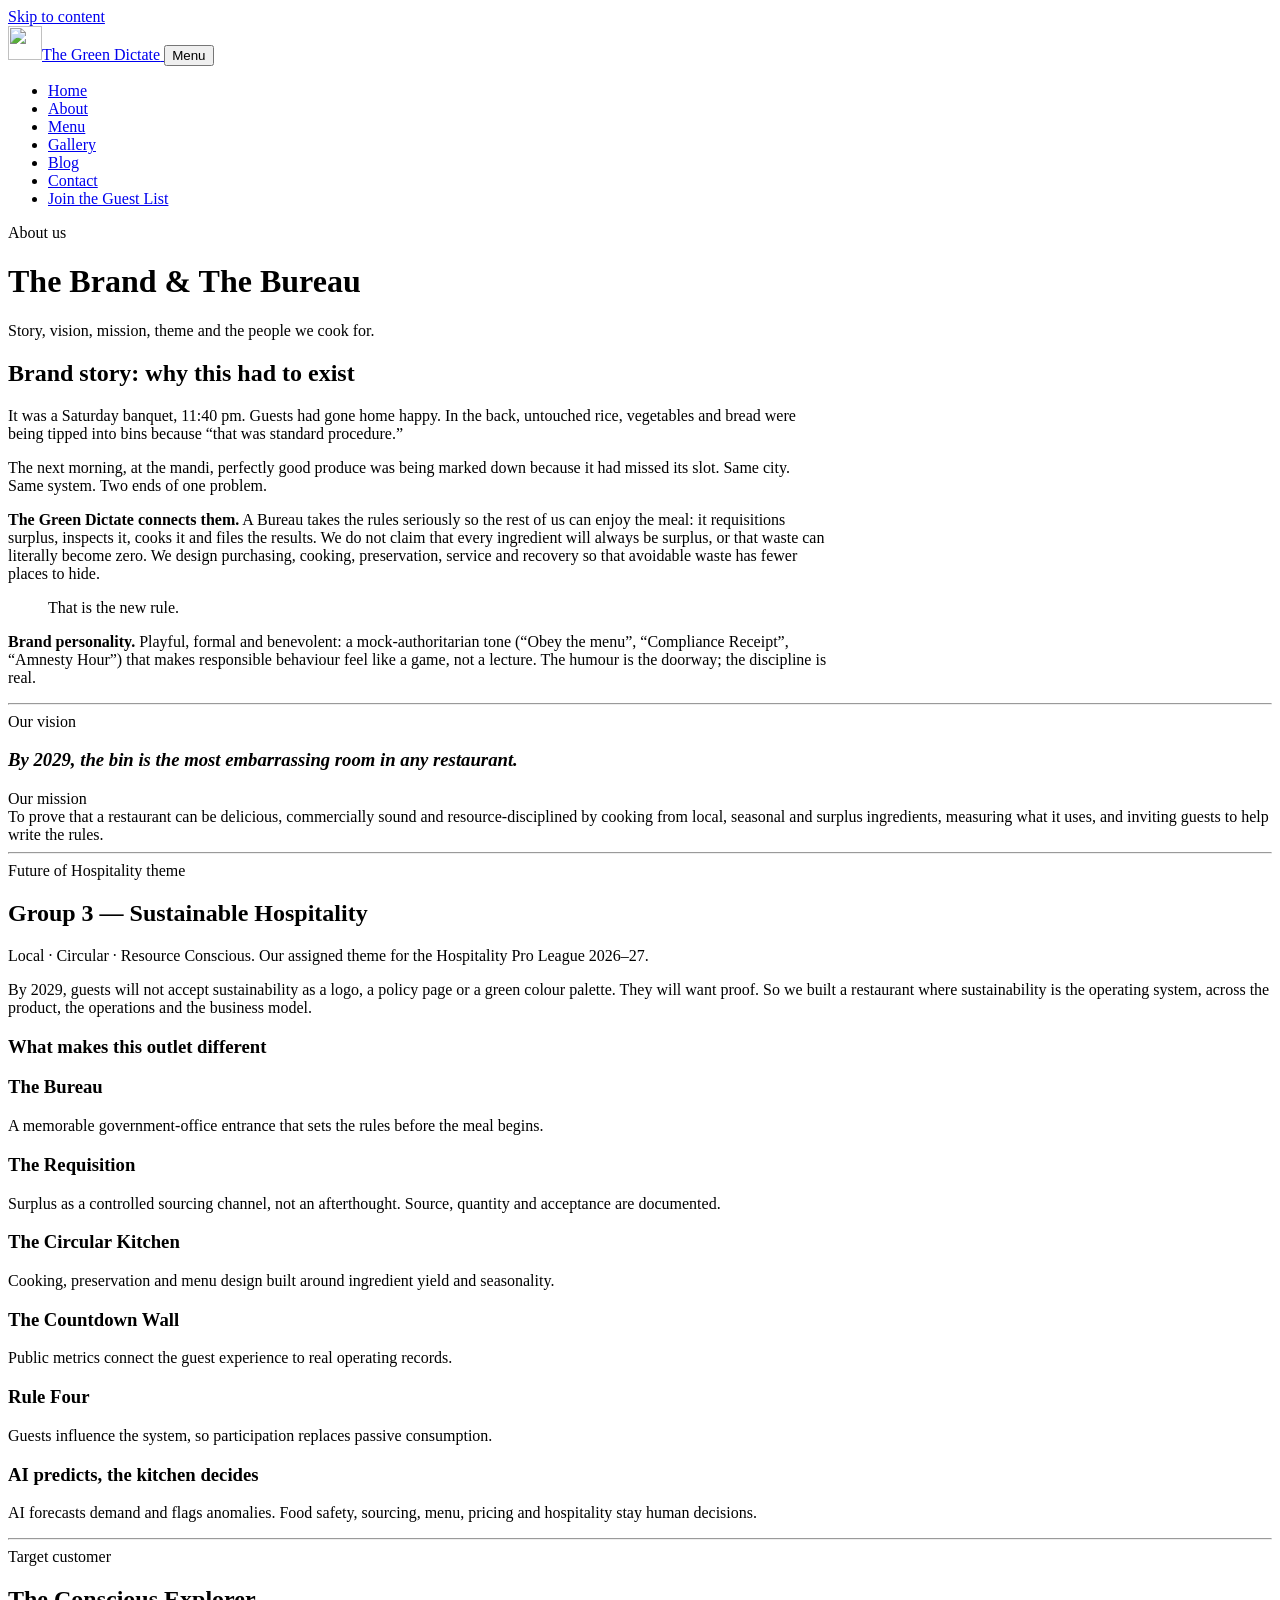
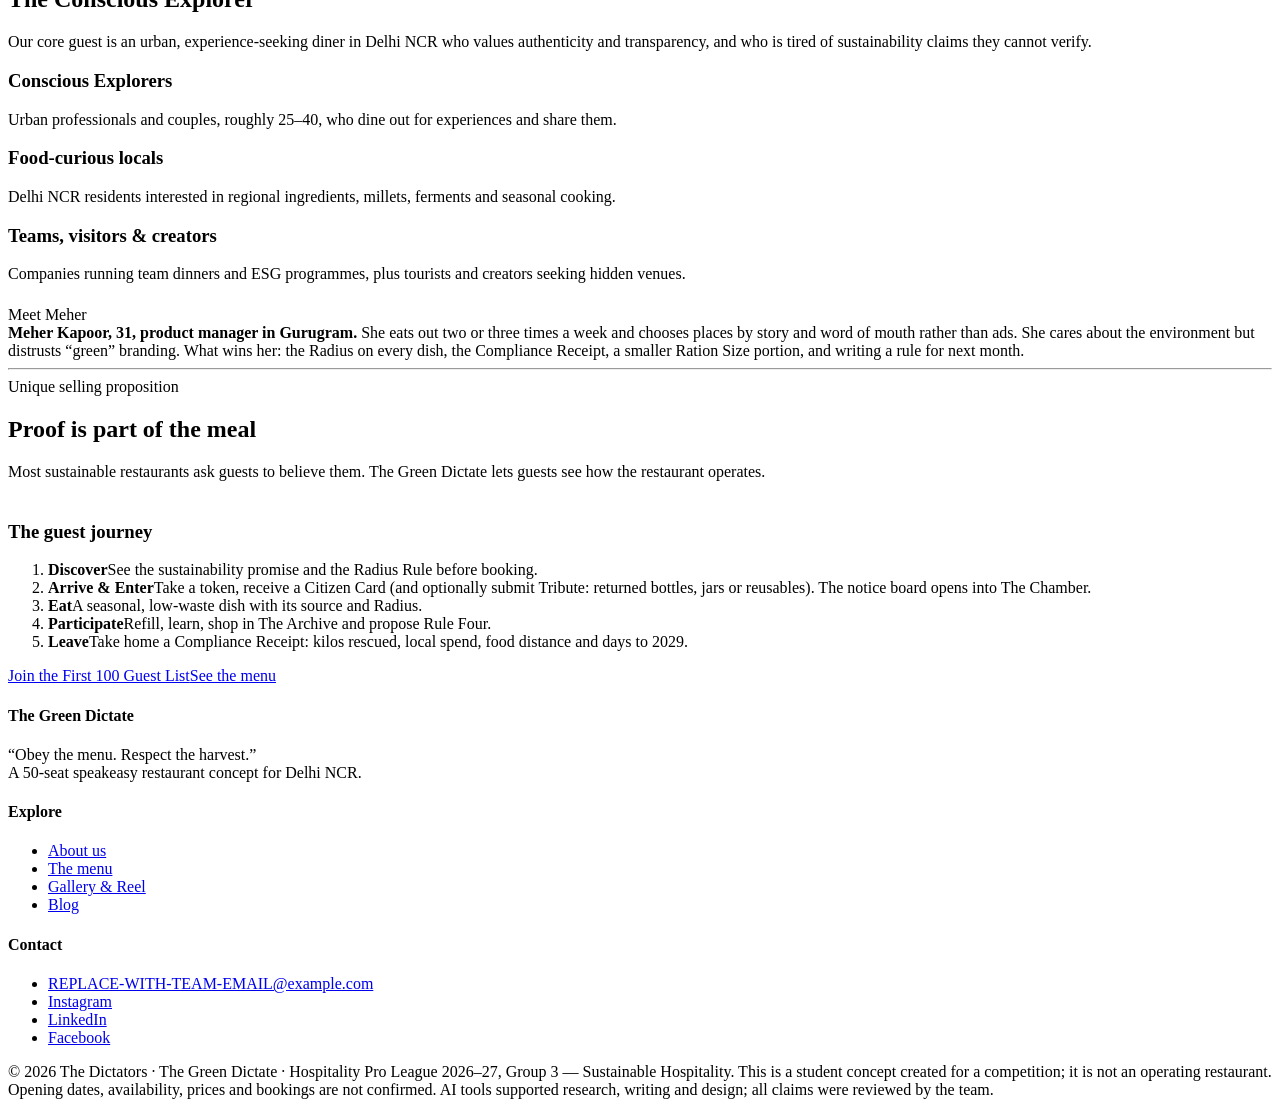
==== about.html @ 4041a2a7 "Add files" ====
<!DOCTYPE html>
<html lang="en">
<head>
<meta charset="utf-8">
<meta name="viewport" content="width=device-width, initial-scale=1">
<title>About | The Green Dictate</title>
<meta name="description" content="The brand story, vision, mission, theme, target guest and USP of The Green Dictate, a sustainable speakeasy restaurant concept in Delhi NCR.">
<meta name="theme-color" content="#070b08">
<meta property="og:title" content="About | The Green Dictate">
<meta property="og:description" content="The brand story, vision, mission, theme, target guest and USP of The Green Dictate, a sustainable speakeasy restaurant concept in Delhi NCR.">
<meta property="og:type" content="website">
<link rel="icon" href="assets/img/logo.svg" type="image/svg+xml">
<link rel="preconnect" href="https://fonts.googleapis.com">
<link rel="preconnect" href="https://fonts.gstatic.com" crossorigin>
<link href="https://fonts.googleapis.com/css2?family=Lora:ital,wght@0,400;0,600;1,400&family=Oswald:wght@400;500;600&family=Playfair+Display:ital,wght@0,600;0,800;1,500&display=swap" rel="stylesheet">
<link rel="stylesheet" href="assets/css/style.css">
</head>
<body>
<a class="skip" href="#main">Skip to content</a>
<header class="site-header">
  <div class="wrap nav">
    <a class="brand" href="index.html" aria-label="The Green Dictate — home">
      <img src="assets/img/logo.svg" alt="" width="34" height="34"><span>The Green Dictate</span>
    </a>
    <button class="menu-toggle" aria-expanded="false" aria-controls="nav-list">Menu</button>
    <ul id="nav-list">
      <li><a href="index.html">Home</a></li><li><a href="about.html" aria-current="page">About</a></li><li><a href="menu.html">Menu</a></li><li><a href="gallery.html">Gallery</a></li><li><a href="blog.html">Blog</a></li><li><a href="contact.html">Contact</a></li>
      <li><a class="btn btn-primary" href="contact.html#guest-list">Join the Guest List</a></li>
    </ul>
  </div>
</header>
<main id="main">

<div class="page-title"><div class="wrap"><span class="eyebrow">About us</span><h1>The Brand &amp; The Bureau</h1><p class="lead muted">Story, vision, mission, theme and the people we cook for.</p></div></div>

<section>
  <div class="wrap article" style="max-width:820px">
    <h2>Brand story: why this had to exist</h2>
    <p>It was a Saturday banquet, 11:40 pm. Guests had gone home happy. In the back, untouched rice, vegetables and bread were being tipped into bins because “that was standard procedure.”</p>
    <p>The next morning, at the mandi, perfectly good produce was being marked down because it had missed its slot. Same city. Same system. Two ends of one problem.</p>
    <p><strong>The Green Dictate connects them.</strong> A Bureau takes the rules seriously so the rest of us can enjoy the meal: it requisitions surplus, inspects it, cooks it and files the results. We do not claim that every ingredient will always be surplus, or that waste can literally become zero. We design purchasing, cooking, preservation, service and recovery so that avoidable waste has fewer places to hide.</p>
    <blockquote>That is the new rule.</blockquote>
    <p><strong>Brand personality.</strong> Playful, formal and benevolent: a mock-authoritarian tone (“Obey the menu”, “Compliance Receipt”, “Amnesty Hour”) that makes responsible behaviour feel like a game, not a lecture. The humour is the doorway; the discipline is real.</p>
  </div>
</section>
<hr class="rule">

<section>
  <div class="wrap grid g2">
    <div class="card"><span class="eyebrow">Our vision</span><h3 style="font-style:italic">By 2029, the bin is the most embarrassing room in any restaurant.</h3></div>
    <div class="card"><span class="eyebrow">Our mission</span><p class="lead" style="margin:0">To prove that a restaurant can be delicious, commercially sound and resource-disciplined by cooking from local, seasonal and surplus ingredients, measuring what it uses, and inviting guests to help write the rules.</p></div>
  </div>
</section>
<hr class="rule">

<section>
  <div class="wrap">
    <div class="section-head">
      <span class="eyebrow">Future of Hospitality theme</span>
      <h2>Group 3 — Sustainable Hospitality</h2>
      <p class="lead">Local · Circular · Resource Conscious. Our assigned theme for the Hospitality Pro League 2026–27.</p>
      <p>By 2029, guests will not accept sustainability as a logo, a policy page or a green colour palette. They will want proof. So we built a restaurant where sustainability is the operating system, across the product, the operations and the business model.</p>
    </div>
    <h3>What makes this outlet different</h3>
    <div class="grid g3" style="margin-top:1rem">
      <div class="card"><h3>The Bureau</h3><p>A memorable government-office entrance that sets the rules before the meal begins.</p></div>
      <div class="card"><h3>The Requisition</h3><p>Surplus as a controlled sourcing channel, not an afterthought. Source, quantity and acceptance are documented.</p></div>
      <div class="card"><h3>The Circular Kitchen</h3><p>Cooking, preservation and menu design built around ingredient yield and seasonality.</p></div>
      <div class="card"><h3>The Countdown Wall</h3><p>Public metrics connect the guest experience to real operating records.</p></div>
      <div class="card"><h3>Rule Four</h3><p>Guests influence the system, so participation replaces passive consumption.</p></div>
      <div class="card"><h3>AI predicts, the kitchen decides</h3><p>AI forecasts demand and flags anomalies. Food safety, sourcing, menu, pricing and hospitality stay human decisions.</p></div>
    </div>
  </div>
</section>
<hr class="rule">

<section>
  <div class="wrap">
    <div class="section-head">
      <span class="eyebrow">Target customer</span>
      <h2>The Conscious Explorer</h2>
      <p>Our core guest is an urban, experience-seeking diner in Delhi NCR who values authenticity and transparency, and who is tired of sustainability claims they cannot verify.</p>
    </div>
    <div class="grid g3">
      <div class="card"><h3>Conscious Explorers</h3><p>Urban professionals and couples, roughly 25–40, who dine out for experiences and share them.</p></div>
      <div class="card"><h3>Food-curious locals</h3><p>Delhi NCR residents interested in regional ingredients, millets, ferments and seasonal cooking.</p></div>
      <div class="card"><h3>Teams, visitors &amp; creators</h3><p>Companies running team dinners and ESG programmes, plus tourists and creators seeking hidden venues.</p></div>
    </div>
    <div class="card" style="margin-top:1.4rem">
      <span class="eyebrow">Meet Meher</span>
      <p style="margin:0"><strong>Meher Kapoor, 31, product manager in Gurugram.</strong> She eats out two or three times a week and chooses places by story and word of mouth rather than ads. She cares about the environment but distrusts “green” branding. What wins her: the Radius on every dish, the Compliance Receipt, a smaller Ration Size portion, and writing a rule for next month.</p>
    </div>
  </div>
</section>
<hr class="rule">

<section>
  <div class="wrap">
    <div class="section-head">
      <span class="eyebrow">Unique selling proposition</span>
      <h2>Proof is part of the meal</h2>
    </div>
    <div class="quote">Most sustainable restaurants ask guests to believe them. The Green Dictate lets guests see how the restaurant operates.</div>
    <h3 style="margin-top:2.5rem">The guest journey</h3>
    <ol class="steps">
      <li><div><b>Discover</b>See the sustainability promise and the Radius Rule before booking.</div></li>
      <li><div><b>Arrive &amp; Enter</b>Take a token, receive a Citizen Card (and optionally submit Tribute: returned bottles, jars or reusables). The notice board opens into The Chamber.</div></li>
      <li><div><b>Eat</b>A seasonal, low-waste dish with its source and Radius.</div></li>
      <li><div><b>Participate</b>Refill, learn, shop in The Archive and propose Rule Four.</div></li>
      <li><div><b>Leave</b>Take home a Compliance Receipt: kilos rescued, local spend, food distance and days to 2029.</div></li>
    </ol>
    <div class="btn-row"><a class="btn btn-primary" href="contact.html#guest-list">Join the First 100 Guest List</a><a class="btn btn-ghost" href="menu.html">See the menu</a></div>
  </div>
</section>

</main>
<footer class="site-footer">
  <div class="wrap">
    <div class="footer-grid">
      <div>
        <h4>The Green Dictate</h4>
        <p class="muted">“Obey the menu. Respect the harvest.”<br>A 50-seat speakeasy restaurant concept for Delhi NCR.</p>
      </div>
      <div>
        <h4>Explore</h4>
        <ul>
          <li><a href="about.html">About us</a></li>
          <li><a href="menu.html">The menu</a></li>
          <li><a href="gallery.html">Gallery &amp; Reel</a></li>
          <li><a href="blog.html">Blog</a></li>
        </ul>
      </div>
      <div>
        <h4>Contact</h4>
        <ul>
          <li><a href="mailto:REPLACE-WITH-TEAM-EMAIL@example.com">REPLACE-WITH-TEAM-EMAIL@example.com</a></li>
          <li><a href="https://www.instagram.com/REPLACE_HANDLE" rel="noopener" target="_blank">Instagram</a></li>
          <li><a href="https://www.linkedin.com/company/REPLACE_PAGE" rel="noopener" target="_blank">LinkedIn</a></li>
          <li><a href="https://www.facebook.com/REPLACE_PAGE" rel="noopener" target="_blank">Facebook</a></li>
        </ul>
      </div>
    </div>
    <p class="legal">© <span id="year">2026</span> The Dictators · The Green Dictate · Hospitality Pro League 2026–27, Group 3 — Sustainable Hospitality. This is a student concept created for a competition; it is not an operating restaurant. Opening dates, availability, prices and bookings are not confirmed. AI tools supported research, writing and design; all claims were reviewed by the team.</p>
  </div>
</footer>
<script src="assets/js/main.js"></script>
</body>
</html>
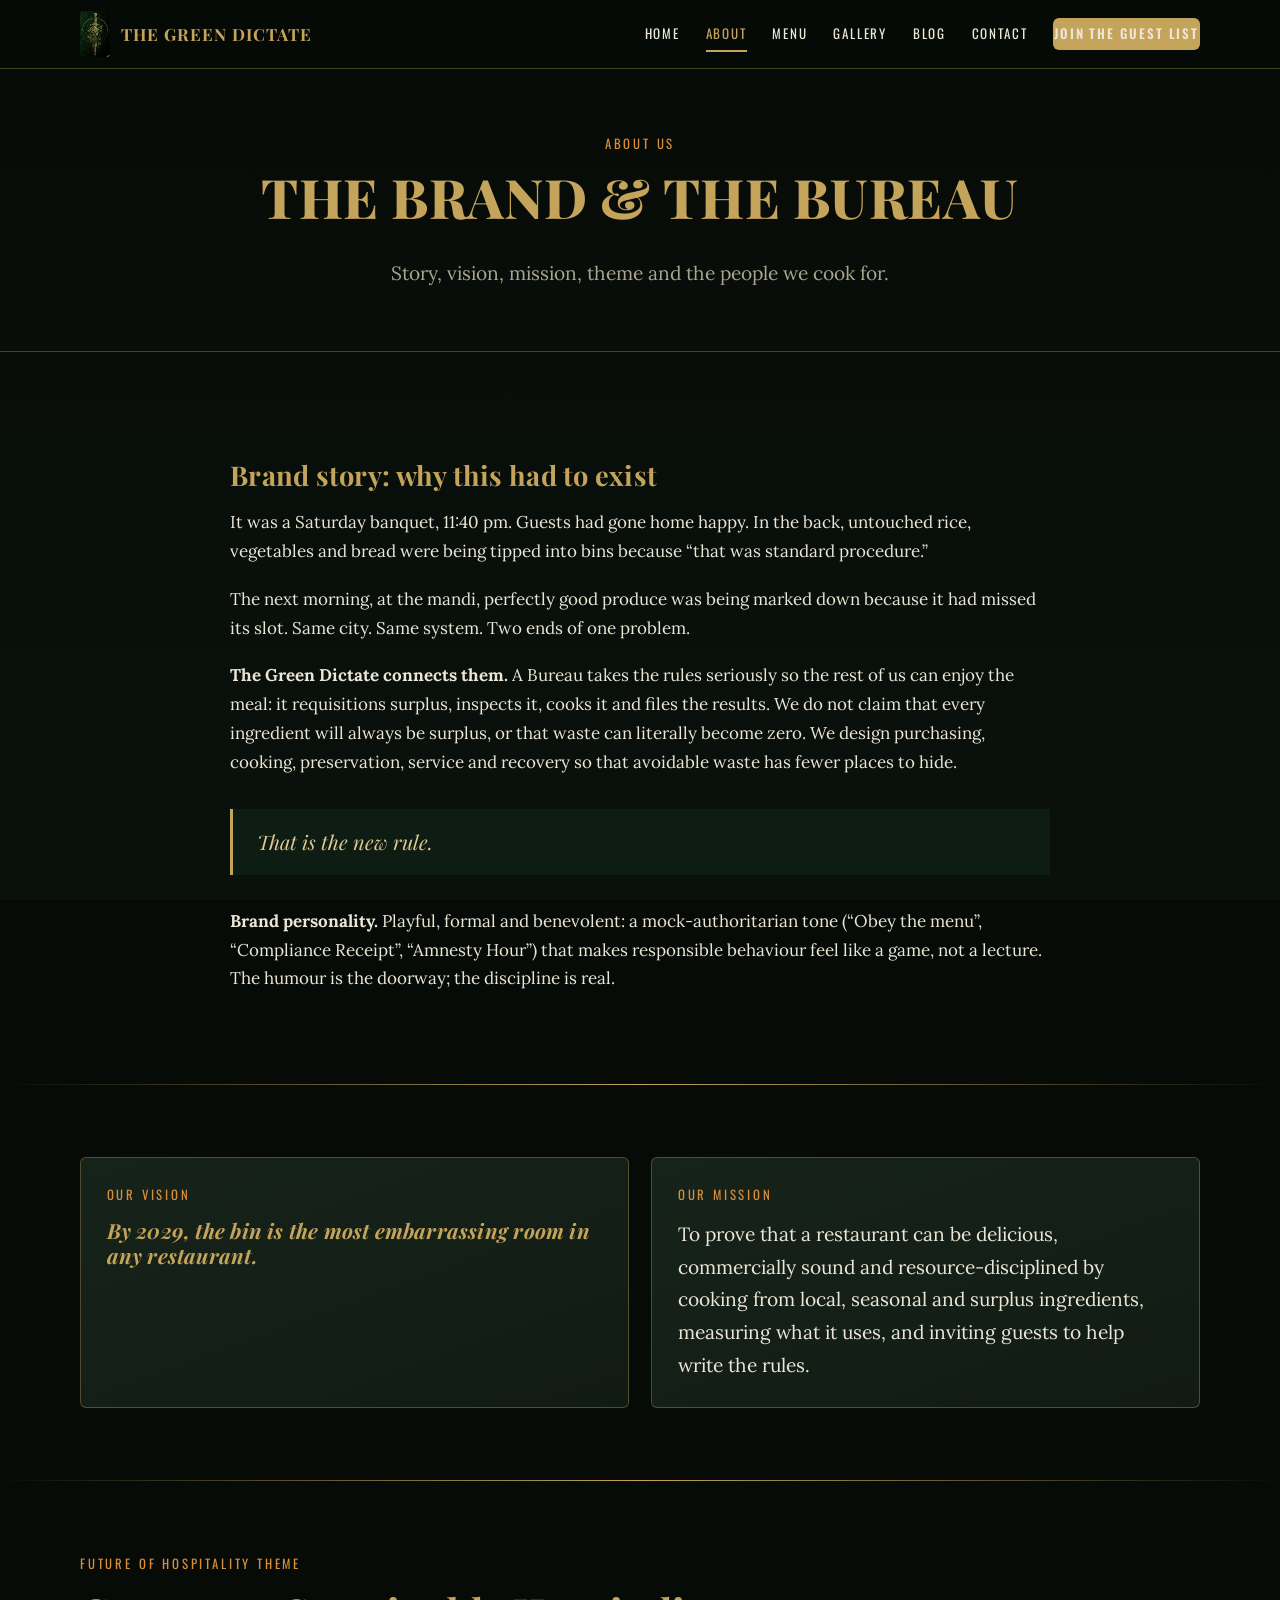
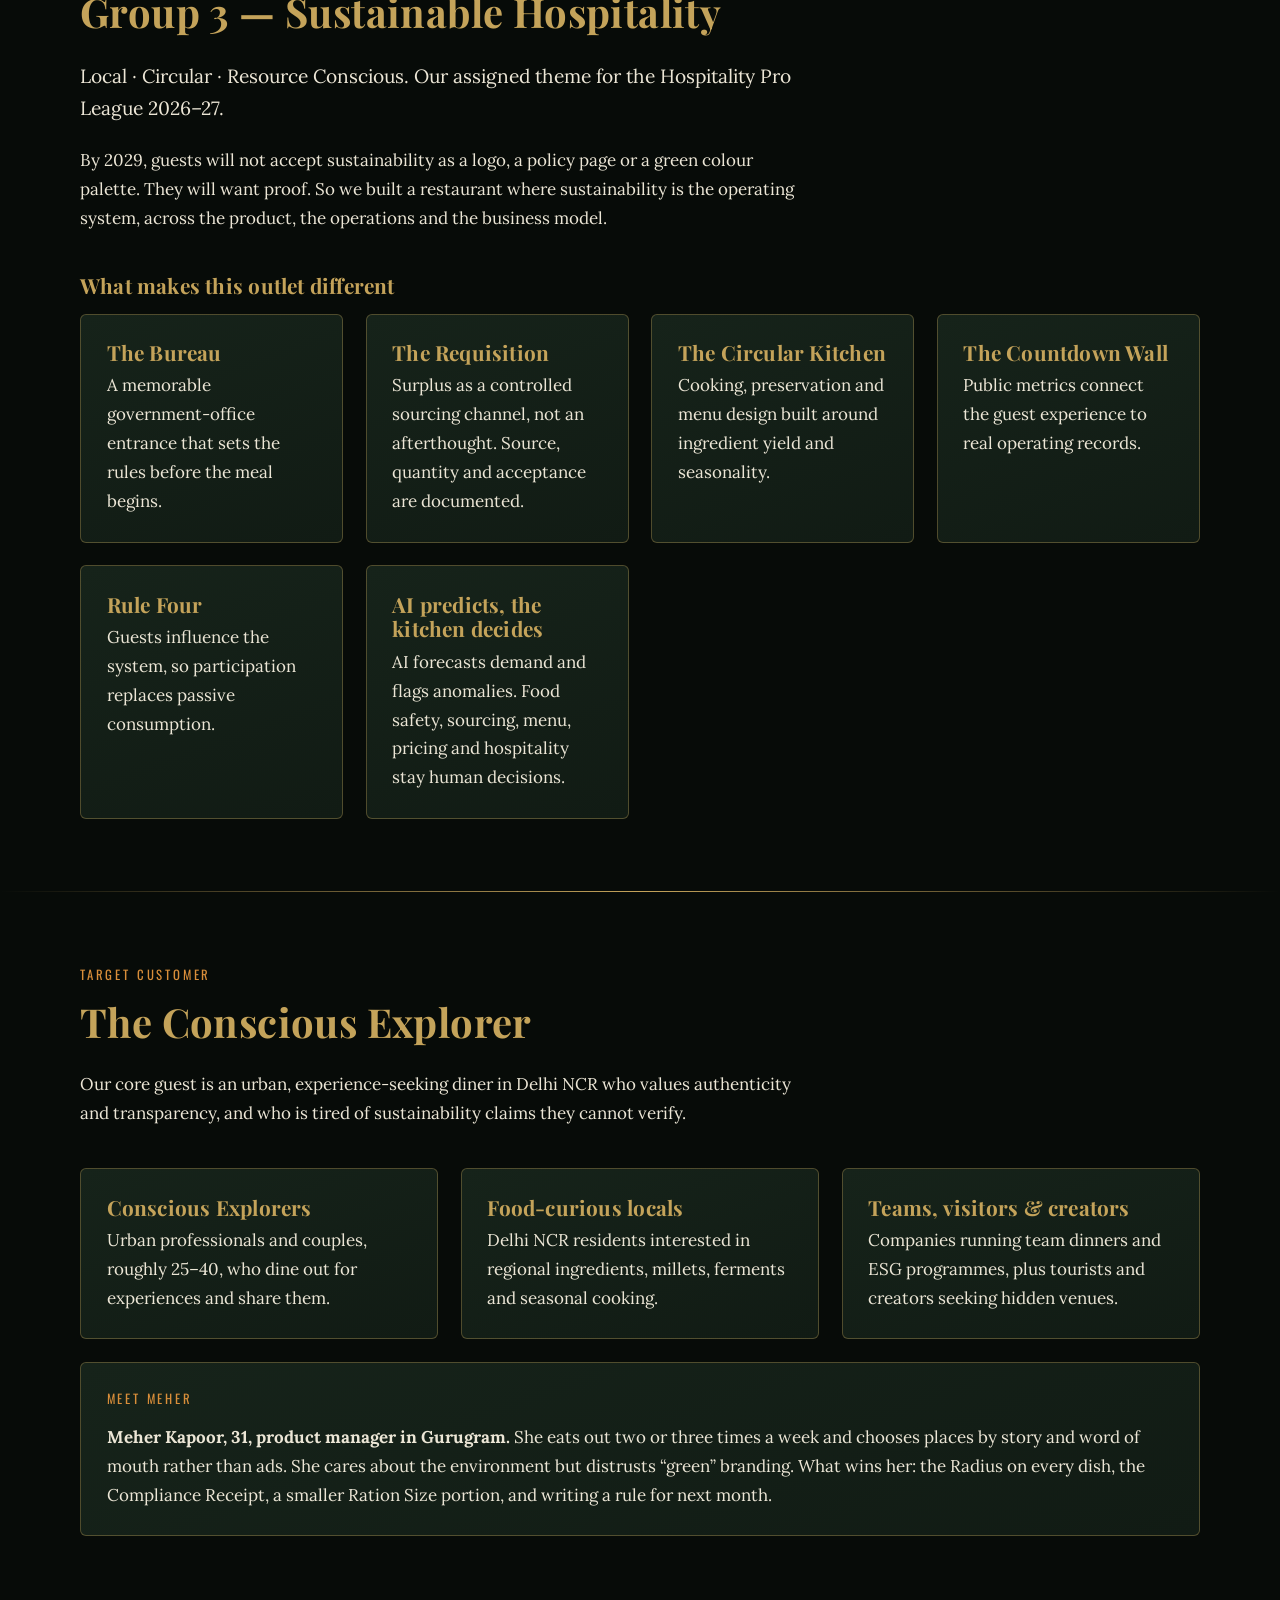
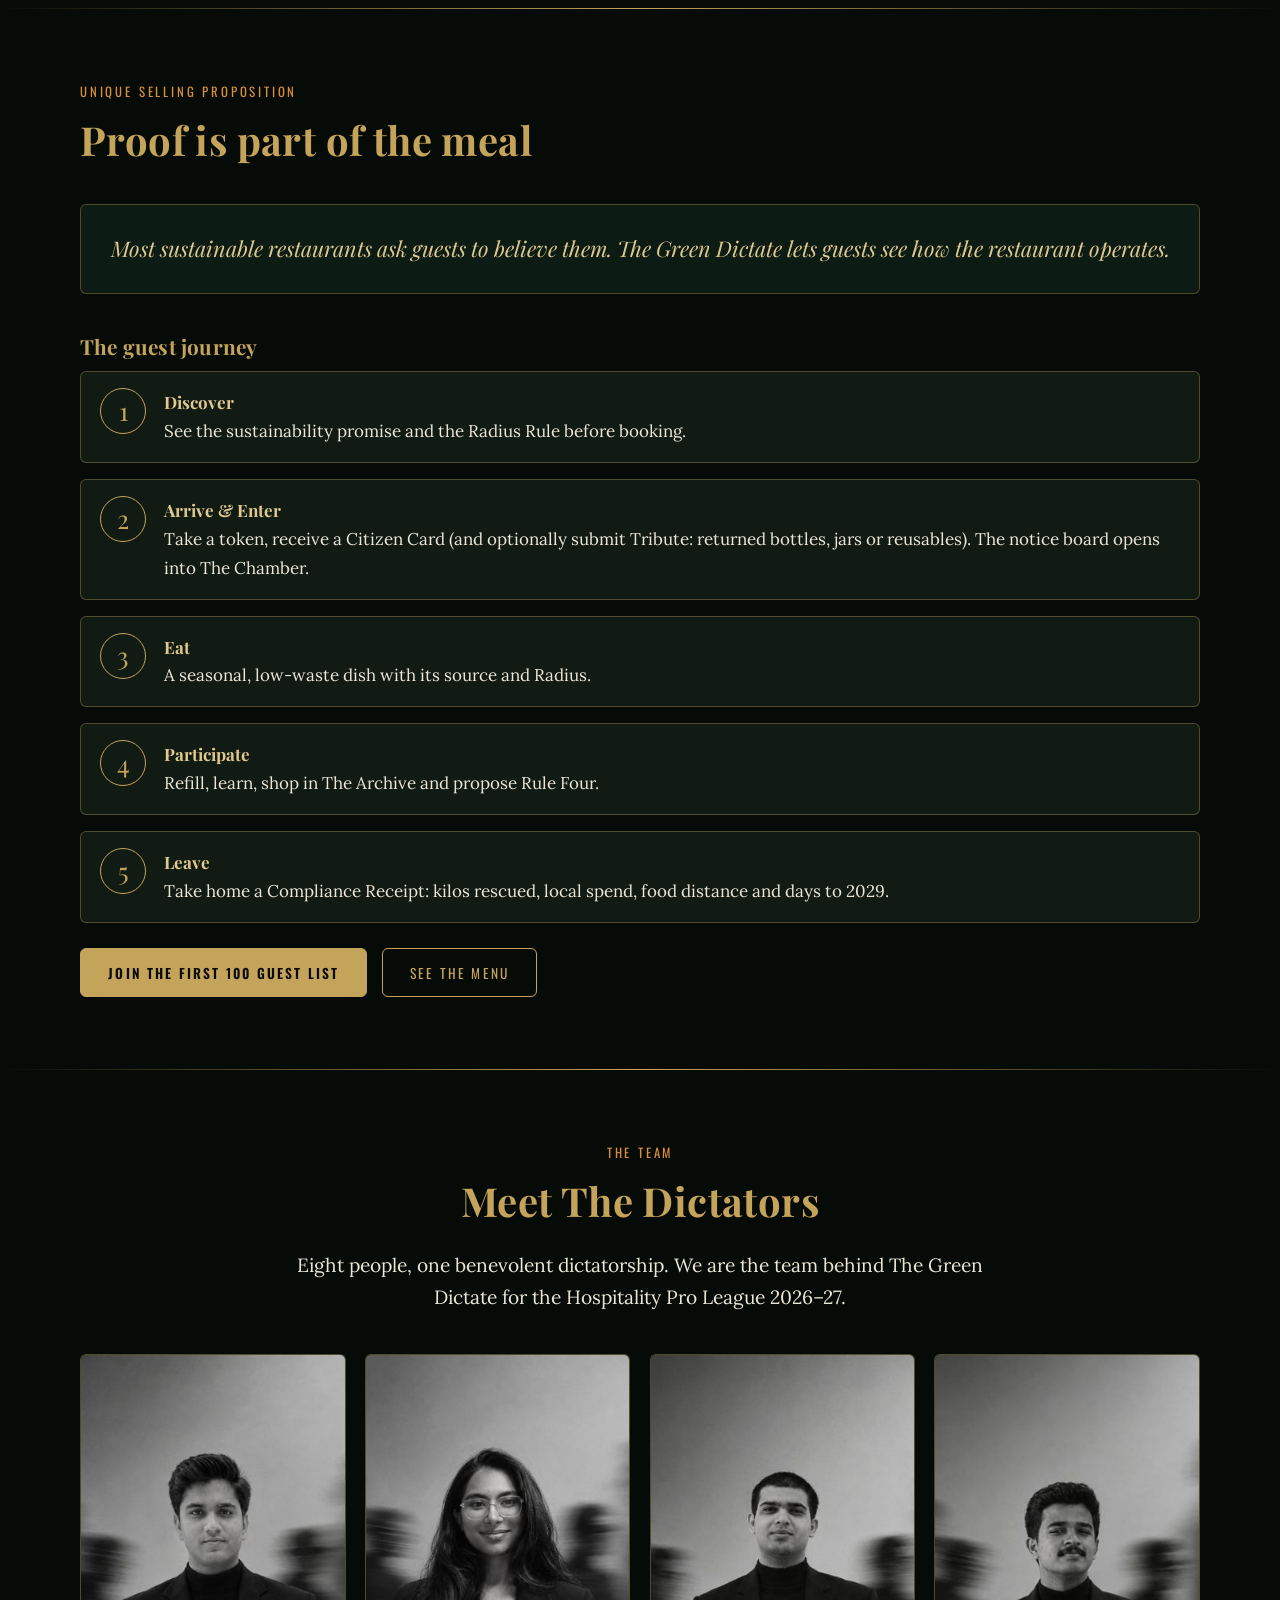
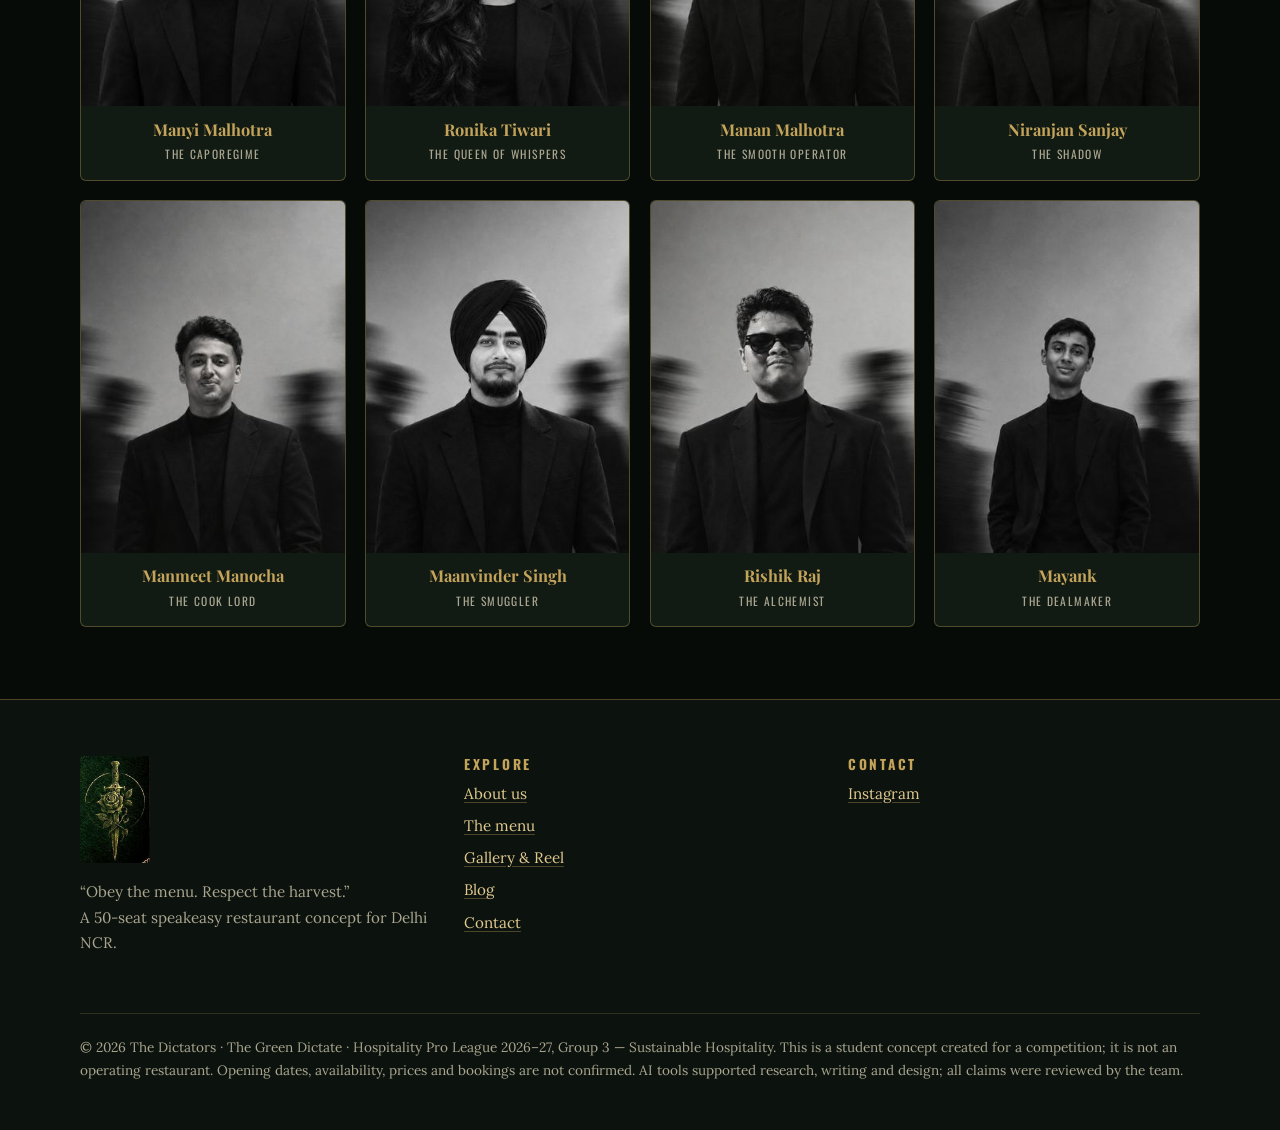
==== commit ec7d6e8f: "Add files via upload" ====
--- a/about.html
+++ b/about.html
@@ -9,23 +9,23 @@
 <meta property="og:title" content="About | The Green Dictate">
 <meta property="og:description" content="The brand story, vision, mission, theme, target guest and USP of The Green Dictate, a sustainable speakeasy restaurant concept in Delhi NCR.">
 <meta property="og:type" content="website">
-<link rel="icon" href="assets/img/logo.svg" type="image/svg+xml">
+<link rel="icon" href="crest.jpg" type="image/jpeg">
 <link rel="preconnect" href="https://fonts.googleapis.com">
 <link rel="preconnect" href="https://fonts.gstatic.com" crossorigin>
 <link href="https://fonts.googleapis.com/css2?family=Lora:ital,wght@0,400;0,600;1,400&family=Oswald:wght@400;500;600&family=Playfair+Display:ital,wght@0,600;0,800;1,500&display=swap" rel="stylesheet">
-<link rel="stylesheet" href="assets/css/style.css">
+<link rel="stylesheet" href="style.css">
 </head>
 <body>
 <a class="skip" href="#main">Skip to content</a>
 <header class="site-header">
   <div class="wrap nav">
     <a class="brand" href="index.html" aria-label="The Green Dictate — home">
-      <img src="assets/img/logo.svg" alt="" width="34" height="34"><span>The Green Dictate</span>
+      <img src="crest.jpg" alt="" width="30" height="46" style="width:30px;height:auto;border-radius:3px"><span>The Green Dictate</span>
     </a>
     <button class="menu-toggle" aria-expanded="false" aria-controls="nav-list">Menu</button>
     <ul id="nav-list">
       <li><a href="index.html">Home</a></li><li><a href="about.html" aria-current="page">About</a></li><li><a href="menu.html">Menu</a></li><li><a href="gallery.html">Gallery</a></li><li><a href="blog.html">Blog</a></li><li><a href="contact.html">Contact</a></li>
-      <li><a class="btn btn-primary" href="contact.html#guest-list">Join the Guest List</a></li>
+      <li><a class="btn btn-primary" href="landing.html">Join the Guest List</a></li>
     </ul>
   </div>
 </header>
@@ -109,7 +109,19 @@
       <li><div><b>Participate</b>Refill, learn, shop in The Archive and propose Rule Four.</div></li>
       <li><div><b>Leave</b>Take home a Compliance Receipt: kilos rescued, local spend, food distance and days to 2029.</div></li>
     </ol>
-    <div class="btn-row"><a class="btn btn-primary" href="contact.html#guest-list">Join the First 100 Guest List</a><a class="btn btn-ghost" href="menu.html">See the menu</a></div>
+    <div class="btn-row"><a class="btn btn-primary" href="landing.html">Join the First 100 Guest List</a><a class="btn btn-ghost" href="menu.html">See the menu</a></div>
+  </div>
+</section>
+
+<hr class="rule">
+<section>
+  <div class="wrap">
+    <div class="section-head center">
+      <span class="eyebrow">The team</span>
+      <h2>Meet The Dictators</h2>
+      <p class="lead">Eight people, one benevolent dictatorship. We are the team behind The Green Dictate for the Hospitality Pro League 2026–27.</p>
+    </div>
+    <div class="team"><figure class="member"><img src="team-manyi.jpg" alt="Portrait of Manyi Malhotra, The Caporegime" loading="lazy"><figcaption><b>Manyi Malhotra</b><span>The Caporegime</span></figcaption></figure><figure class="member"><img src="team-ronika.jpg" alt="Portrait of Ronika Tiwari, The Queen of Whispers" loading="lazy"><figcaption><b>Ronika Tiwari</b><span>The Queen of Whispers</span></figcaption></figure><figure class="member"><img src="team-manan.jpg" alt="Portrait of Manan Malhotra, The Smooth Operator" loading="lazy"><figcaption><b>Manan Malhotra</b><span>The Smooth Operator</span></figcaption></figure><figure class="member"><img src="team-niranjan.jpg" alt="Portrait of Niranjan Sanjay, The Shadow" loading="lazy"><figcaption><b>Niranjan Sanjay</b><span>The Shadow</span></figcaption></figure><figure class="member"><img src="team-manmeet.jpg" alt="Portrait of Manmeet Manocha, The Cook Lord" loading="lazy"><figcaption><b>Manmeet Manocha</b><span>The Cook Lord</span></figcaption></figure><figure class="member"><img src="team-maanvinder.jpg" alt="Portrait of Maanvinder Singh, The Smuggler" loading="lazy"><figcaption><b>Maanvinder Singh</b><span>The Smuggler</span></figcaption></figure><figure class="member"><img src="team-rishik.jpg" alt="Portrait of Rishik Raj, The Alchemist" loading="lazy"><figcaption><b>Rishik Raj</b><span>The Alchemist</span></figcaption></figure><figure class="member"><img src="team-mayank.jpg" alt="Portrait of Mayank, The Dealmaker" loading="lazy"><figcaption><b>Mayank</b><span>The Dealmaker</span></figcaption></figure></div>
   </div>
 </section>
 
@@ -118,7 +130,7 @@
   <div class="wrap">
     <div class="footer-grid">
       <div>
-        <h4>The Green Dictate</h4>
+        <img src="crest.jpg" alt="The Green Dictate crest" width="70" style="width:70px;border-radius:4px;margin-bottom:1rem">
         <p class="muted">“Obey the menu. Respect the harvest.”<br>A 50-seat speakeasy restaurant concept for Delhi NCR.</p>
       </div>
       <div>
@@ -128,21 +140,20 @@
           <li><a href="menu.html">The menu</a></li>
           <li><a href="gallery.html">Gallery &amp; Reel</a></li>
           <li><a href="blog.html">Blog</a></li>
+          <li><a href="contact.html">Contact</a></li>
         </ul>
       </div>
       <div>
         <h4>Contact</h4>
         <ul>
-          <li><a href="mailto:REPLACE-WITH-TEAM-EMAIL@example.com">REPLACE-WITH-TEAM-EMAIL@example.com</a></li>
-          <li><a href="https://www.instagram.com/REPLACE_HANDLE" rel="noopener" target="_blank">Instagram</a></li>
-          <li><a href="https://www.linkedin.com/company/REPLACE_PAGE" rel="noopener" target="_blank">LinkedIn</a></li>
-          <li><a href="https://www.facebook.com/REPLACE_PAGE" rel="noopener" target="_blank">Facebook</a></li>
+          <li><a href="https://www.instagram.com/stateofdictators" rel="noopener" target="_blank">Instagram</a></li>
         </ul>
       </div>
     </div>
     <p class="legal">© <span id="year">2026</span> The Dictators · The Green Dictate · Hospitality Pro League 2026–27, Group 3 — Sustainable Hospitality. This is a student concept created for a competition; it is not an operating restaurant. Opening dates, availability, prices and bookings are not confirmed. AI tools supported research, writing and design; all claims were reviewed by the team.</p>
   </div>
 </footer>
-<script src="assets/js/main.js"></script>
+
+<script src="main.js"></script>
 </body>
 </html>
--- a/style.css
+++ b/style.css
@@ -0,0 +1,183 @@
+/* The Green Dictate — site styles. Mobile-first. */
+:root{
+  --black:#070b08;
+  --ink:#0c130e;
+  --panel:#111b14;
+  --panel-2:#16231a;
+  --emerald:#1f4d34;
+  --emerald-bright:#2f7a52;
+  --gold:#c4a35a;
+  --gold-soft:#e0c98f;
+  --amber:#d98e3a;
+  --text:#ece6d6;
+  --muted:#a9a58f;
+  --line:rgba(196,163,90,.35);
+  --radius:6px;
+  --serif:"Playfair Display","Times New Roman",Georgia,serif;
+  --body:"Lora",Georgia,"Times New Roman",serif;
+  --label:"Oswald","Arial Narrow",Arial,sans-serif;
+  --max:1120px;
+}
+*{box-sizing:border-box}
+html{scroll-behavior:smooth;-webkit-text-size-adjust:100%}
+body{
+  margin:0;background:var(--black);color:var(--text);
+  font-family:var(--body);font-size:17px;line-height:1.7;
+  background-image:linear-gradient(#070b08,#0a110c);
+  background-attachment:fixed;background-size:cover;
+}
+img{max-width:100%;height:auto;display:block}
+a{color:var(--gold-soft);text-decoration-color:var(--line);text-underline-offset:3px}
+a:hover{color:var(--gold)}
+:focus-visible{outline:3px solid var(--amber);outline-offset:3px;border-radius:3px}
+.skip{position:absolute;left:-999px;top:8px;background:var(--gold);color:#000;padding:10px 16px;z-index:200;font-family:var(--label)}
+.skip:focus{left:8px}
+.wrap{width:min(100% - 2.5rem,var(--max));margin-inline:auto}
+h1,h2,h3,h4{font-family:var(--serif);color:var(--gold);line-height:1.2;margin:0 0 .6em;letter-spacing:.01em}
+h1{font-size:clamp(2.4rem,7vw,4.6rem);font-weight:800;text-transform:uppercase;line-height:1.05}
+h2{font-size:clamp(1.7rem,4.5vw,2.5rem)}
+h3{font-size:1.3rem}
+p{margin:0 0 1.1em}
+.eyebrow{font-family:var(--label);letter-spacing:.22em;text-transform:uppercase;font-size:.8rem;color:var(--amber);margin:0 0 .8rem;display:block}
+.lead{font-size:1.2rem;color:var(--text)}
+.muted{color:var(--muted)}
+.rule{height:1px;background:linear-gradient(90deg,transparent,var(--gold),transparent);border:0;margin:0}
+section{padding:4.5rem 0}
+.section-head{max-width:720px;margin-bottom:2.5rem}
+.center{text-align:center;margin-inline:auto}
+
+/* Header */
+.site-header{position:sticky;top:0;z-index:100;background:rgba(7,11,8,.94);backdrop-filter:blur(8px);border-bottom:1px solid var(--line)}
+.nav{display:flex;align-items:center;justify-content:space-between;min-height:68px;gap:1rem}
+.brand{display:flex;align-items:center;gap:.7rem;text-decoration:none;color:var(--gold)}
+.brand img{width:34px;height:auto}
+.brand span{font-family:var(--serif);font-weight:700;font-size:1.05rem;letter-spacing:.06em;text-transform:uppercase}
+.menu-toggle{display:none;background:none;border:1px solid var(--line);color:var(--gold);padding:.5rem .8rem;font-family:var(--label);letter-spacing:.15em;cursor:pointer;border-radius:var(--radius)}
+.nav ul{display:flex;gap:1.6rem;list-style:none;margin:0;padding:0;align-items:center}
+.nav ul a{font-family:var(--label);text-transform:uppercase;letter-spacing:.14em;font-size:.82rem;color:var(--text);text-decoration:none;padding:.4rem 0;border-bottom:2px solid transparent}
+.nav ul a:hover,.nav ul a[aria-current="page"]{color:var(--gold);border-bottom-color:var(--gold)}
+@media (max-width:860px){
+  .menu-toggle{display:block}
+  .nav ul{position:absolute;top:68px;left:0;right:0;background:var(--ink);flex-direction:column;gap:0;padding:.5rem 1.25rem 1.25rem;border-bottom:1px solid var(--line);display:none;align-items:stretch}
+  .nav ul.open{display:flex}
+  .nav ul li{border-bottom:1px solid rgba(196,163,90,.15)}
+  .nav ul a{display:block;padding:.9rem 0;border-bottom:0}
+  .nav ul .btn{margin-top:1rem;text-align:center}
+}
+
+/* Buttons */
+.btn{display:inline-block;font-family:var(--label);text-transform:uppercase;letter-spacing:.16em;font-size:.85rem;padding:.95rem 1.7rem;border-radius:var(--radius);text-decoration:none;border:1px solid var(--gold);cursor:pointer;transition:.2s;line-height:1.2}
+.btn-primary{background:var(--gold);color:#0a0a07;font-weight:600}
+.btn-primary:hover{background:var(--gold-soft);color:#000}
+.btn-ghost{background:transparent;color:var(--gold)}
+.btn-ghost:hover{background:rgba(196,163,90,.12);color:var(--gold-soft)}
+.btn-row{display:flex;flex-wrap:wrap;gap:.9rem;margin-top:1.6rem}
+
+/* Hero */
+.hero{padding:5rem 0 4rem;text-align:center;position:relative;border-bottom:1px solid var(--line)}
+.hero .crest{width:120px;margin:0 auto 1.5rem;border-radius:4px;box-shadow:0 0 40px rgba(47,122,82,.25)}
+.hero .by{font-family:var(--label);letter-spacing:.3em;font-size:.8rem;color:var(--muted);text-transform:uppercase;margin-bottom:1rem}
+.hero .sub{font-family:var(--serif);font-style:italic;font-size:1.3rem;color:var(--gold-soft);margin:1rem 0 .4rem}
+.hero .tag{font-size:1.15rem;max-width:640px;margin:1.2rem auto}
+.hero .badges{display:flex;flex-wrap:wrap;gap:.6rem;justify-content:center;margin-top:1.6rem}
+.badge{font-family:var(--label);text-transform:uppercase;letter-spacing:.14em;font-size:.72rem;border:1px solid var(--line);color:var(--gold-soft);padding:.35rem .8rem;border-radius:99px}
+.notice{background:rgba(217,142,58,.1);border:1px solid rgba(217,142,58,.5);padding:.8rem 1.1rem;border-radius:var(--radius);font-size:.95rem;max-width:720px;margin:2rem auto 0;color:var(--text)}
+
+/* Grids & cards */
+.grid{display:grid;gap:1.4rem}
+.g2{grid-template-columns:repeat(auto-fit,minmax(min(100%,320px),1fr))}
+.g3{grid-template-columns:repeat(auto-fit,minmax(min(100%,260px),1fr))}
+.g4{grid-template-columns:repeat(auto-fit,minmax(min(100%,220px),1fr))}
+.card{background:linear-gradient(160deg,var(--panel-2),var(--panel));border:1px solid var(--line);border-radius:var(--radius);padding:1.6rem}
+.card h3{margin-bottom:.4rem}
+.card .num{font-family:var(--label);color:var(--amber);letter-spacing:.2em;font-size:.8rem;display:block;margin-bottom:.4rem}
+.card p:last-child{margin-bottom:0}
+.quote{border:1px solid var(--line);background:rgba(31,77,52,.25);padding:1.6rem;text-align:center;font-family:var(--serif);font-style:italic;font-size:1.35rem;color:var(--gold-soft);border-radius:var(--radius)}
+.split{display:grid;gap:2.5rem;align-items:center}
+@media(min-width:860px){.split{grid-template-columns:1fr 1fr}.split.rev>:first-child{order:2}}
+.frame{border:1px solid var(--line);padding:8px;background:var(--panel);border-radius:var(--radius)}
+.frame img{border-radius:3px;width:100%}
+.frame figcaption{font-size:.85rem;color:var(--muted);padding:.6rem .3rem 0;font-style:italic}
+figure{margin:0}
+
+/* Stats */
+.stats{display:grid;grid-template-columns:repeat(auto-fit,minmax(150px,1fr));gap:1px;background:var(--line);border:1px solid var(--line);border-radius:var(--radius);overflow:hidden}
+.stat{background:var(--panel);padding:1.4rem 1rem;text-align:center}
+.stat b{display:block;font-family:var(--serif);font-size:1.9rem;color:var(--gold)}
+.stat span{font-family:var(--label);letter-spacing:.14em;text-transform:uppercase;font-size:.72rem;color:var(--muted)}
+
+/* Tables / menu */
+.table-wrap{overflow-x:auto;border:1px solid var(--line);border-radius:var(--radius)}
+table{width:100%;border-collapse:collapse;min-width:520px}
+th,td{padding:.8rem 1rem;text-align:left;border-bottom:1px solid rgba(196,163,90,.18);vertical-align:top}
+th{background:rgba(196,163,90,.14);font-family:var(--label);text-transform:uppercase;letter-spacing:.14em;font-size:.78rem;color:var(--gold)}
+tr:last-child td{border-bottom:0}
+.menu-section{margin-bottom:2.4rem}
+.menu-section h3{display:flex;align-items:baseline;justify-content:space-between;gap:1rem;border-bottom:1px solid var(--line);padding-bottom:.5rem;margin-bottom:.4rem}
+.menu-section h3 small{font-family:var(--label);font-size:.75rem;letter-spacing:.14em;color:var(--muted);text-transform:uppercase;font-weight:400}
+.dish{display:grid;grid-template-columns:1fr auto;gap:.2rem 1.2rem;padding:.9rem 0;border-bottom:1px dashed rgba(196,163,90,.2)}
+.dish .name{font-family:var(--serif);font-size:1.1rem;color:var(--text);font-weight:600}
+.dish .price{font-family:var(--serif);color:var(--gold);font-size:1.1rem;text-align:right;white-space:nowrap}
+.dish .desc{color:var(--muted);font-size:.95rem}
+.dish .radius{color:var(--emerald-bright);font-family:var(--label);letter-spacing:.1em;font-size:.78rem;text-align:right;text-transform:uppercase}
+.radius-tag{color:#6fc597}
+
+/* Signature highlight */
+.signature{border:2px solid var(--gold);background:linear-gradient(160deg,rgba(31,77,52,.45),rgba(12,19,14,.9));padding:2rem;border-radius:var(--radius)}
+.signature .price-big{font-family:var(--serif);font-size:2.2rem;color:var(--gold)}
+
+/* Reel / media */
+.reel{aspect-ratio:9/16;max-width:340px;margin-inline:auto;border:1px dashed var(--gold);background:var(--panel);border-radius:var(--radius);display:flex;align-items:center;justify-content:center;text-align:center;padding:1.5rem;color:var(--muted)}
+.reel video,.reel iframe{width:100%;height:100%;border:0;border-radius:var(--radius)}
+.photo-slot{aspect-ratio:4/3;border:1px dashed var(--line);background:var(--panel);border-radius:var(--radius);display:flex;align-items:center;justify-content:center;text-align:center;padding:1rem;color:var(--muted);font-size:.9rem}
+.photo-slot img{width:100%;height:100%;object-fit:cover}
+.gallery{columns:1;column-gap:1.2rem}
+@media(min-width:700px){.gallery{columns:2}}
+.gallery figure{break-inside:avoid;margin-bottom:1.2rem}
+
+/* Steps */
+.steps{list-style:none;padding:0;margin:0;counter-reset:s;display:grid;gap:1rem}
+.steps li{counter-increment:s;display:grid;grid-template-columns:48px 1fr;gap:1rem;align-items:start;padding:1rem 1.2rem;border:1px solid var(--line);border-radius:var(--radius);background:var(--panel)}
+.steps li::before{content:counter(s);font-family:var(--serif);font-size:1.6rem;color:var(--gold);border:1px solid var(--gold);width:44px;height:44px;display:flex;align-items:center;justify-content:center;border-radius:50%}
+.steps li b{display:block;color:var(--gold-soft);font-family:var(--serif)}
+
+/* Forms */
+form{display:grid;gap:1.1rem}
+label{font-family:var(--label);letter-spacing:.14em;text-transform:uppercase;font-size:.8rem;color:var(--gold);display:block;margin-bottom:.35rem}
+input,select,textarea{width:100%;background:var(--ink);border:1px solid var(--line);color:var(--text);padding:.85rem 1rem;font:inherit;border-radius:var(--radius)}
+input:focus,select:focus,textarea:focus{outline:3px solid var(--amber);border-color:var(--amber)}
+.check{display:flex;gap:.7rem;align-items:flex-start;font-size:.9rem;color:var(--muted)}
+.check input{width:auto;margin-top:.35rem}
+.form-msg{display:none;padding:1rem;border:1px solid var(--emerald-bright);background:rgba(47,122,82,.2);border-radius:var(--radius)}
+
+/* Blog */
+.article{max-width:760px;margin-inline:auto}
+.article h1{font-size:clamp(2rem,6vw,3.2rem);text-transform:none}
+.article .meta{font-family:var(--label);letter-spacing:.14em;text-transform:uppercase;font-size:.78rem;color:var(--muted);margin-bottom:2rem}
+.article h2{margin-top:2.2rem;font-size:1.7rem}
+.article blockquote{margin:2rem 0;padding:1rem 1.5rem;border-left:3px solid var(--gold);font-family:var(--serif);font-style:italic;font-size:1.25rem;color:var(--gold-soft);background:rgba(31,77,52,.2)}
+.article .cta-box{margin-top:3rem;padding:1.8rem;border:1px solid var(--gold);border-radius:var(--radius);text-align:center;background:rgba(31,77,52,.25)}
+
+/* Footer */
+.site-footer{border-top:1px solid var(--line);background:var(--ink);padding:3.5rem 0 2rem;font-size:.95rem}
+.footer-grid{display:grid;gap:2rem;grid-template-columns:repeat(auto-fit,minmax(220px,1fr))}
+.site-footer h4{font-family:var(--label);letter-spacing:.2em;text-transform:uppercase;font-size:.85rem}
+.site-footer ul{list-style:none;padding:0;margin:0}
+.site-footer li{margin-bottom:.4rem}
+.legal{border-top:1px solid rgba(196,163,90,.2);margin-top:2.5rem;padding-top:1.4rem;color:var(--muted);font-size:.85rem}
+.page-title{padding:4rem 0 2.5rem;border-bottom:1px solid var(--line);text-align:center}
+.page-title h1{font-size:clamp(2rem,6vw,3.4rem)}
+
+@media (prefers-reduced-motion:reduce){*{scroll-behavior:auto!important;transition:none!important}}
+
+/* Team */
+.team{display:grid;gap:1.2rem;grid-template-columns:repeat(2,1fr)}
+@media(min-width:700px){.team{grid-template-columns:repeat(4,1fr)}}
+.member{margin:0;border:1px solid var(--line);border-radius:var(--radius);overflow:hidden;background:var(--panel)}
+.member img{width:100%;aspect-ratio:3/4;object-fit:cover;object-position:top;filter:contrast(1.02)}
+.member figcaption{padding:.8rem .9rem 1rem;text-align:center}
+.member b{display:block;font-family:var(--serif);color:var(--gold);font-size:1.02rem;line-height:1.25}
+.member span{display:block;font-family:var(--label);letter-spacing:.12em;text-transform:uppercase;font-size:.72rem;color:var(--muted);margin-top:.3rem}
+.reel video{object-fit:cover}
+.reel{padding:0;border-style:solid;overflow:hidden}
+.hero .crest{border-radius:6px}
